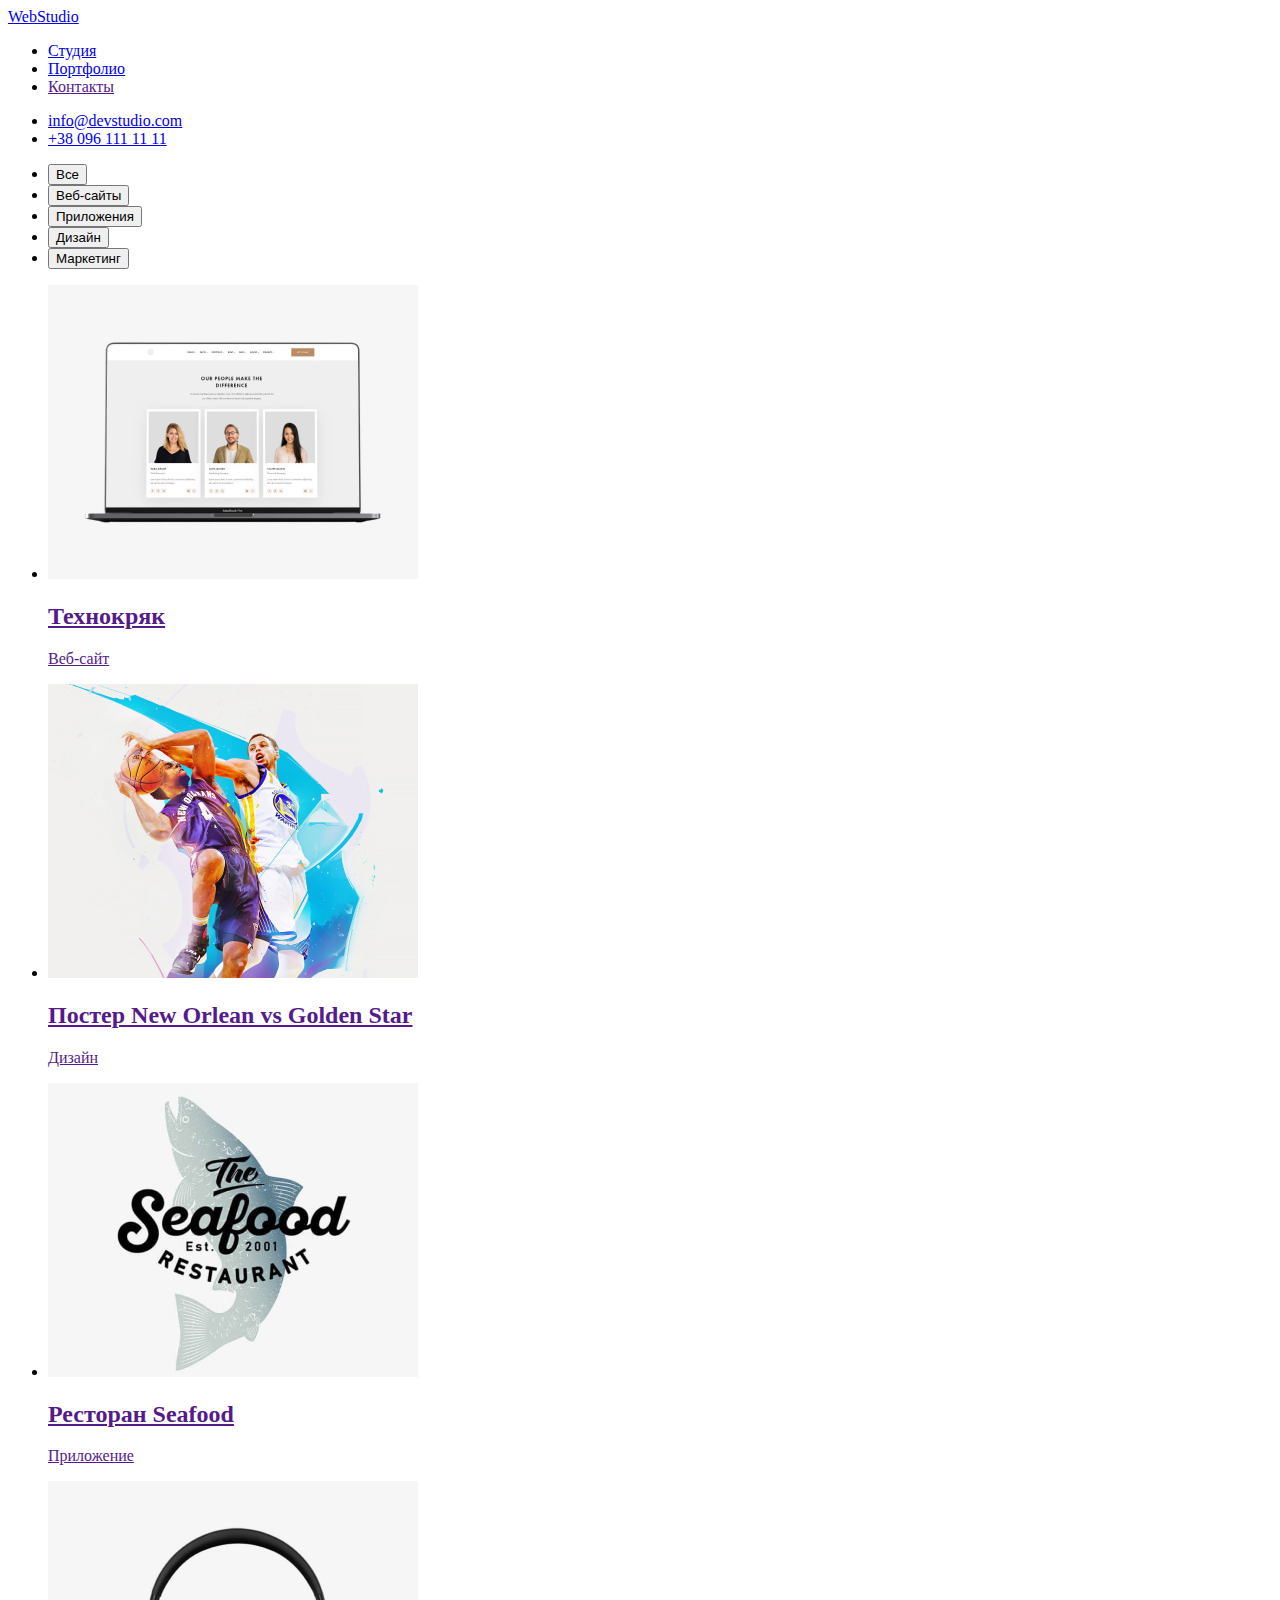
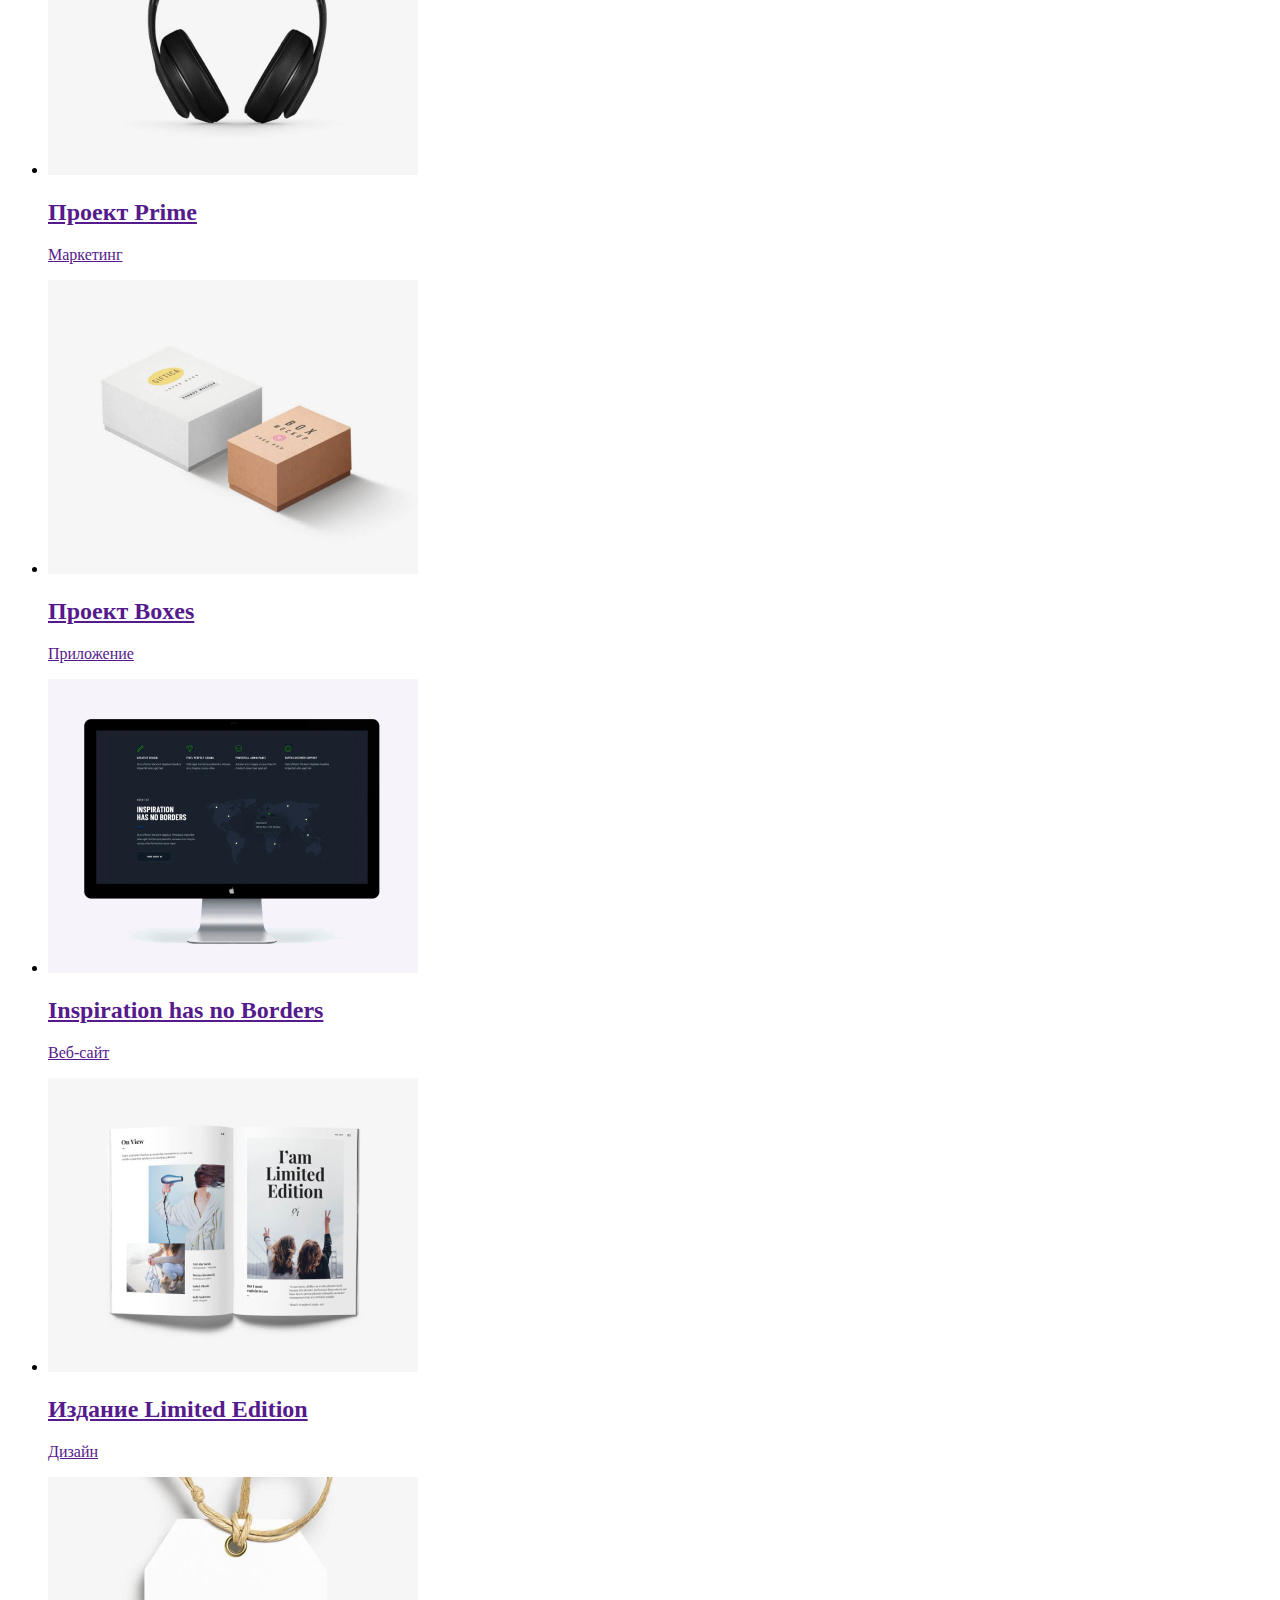
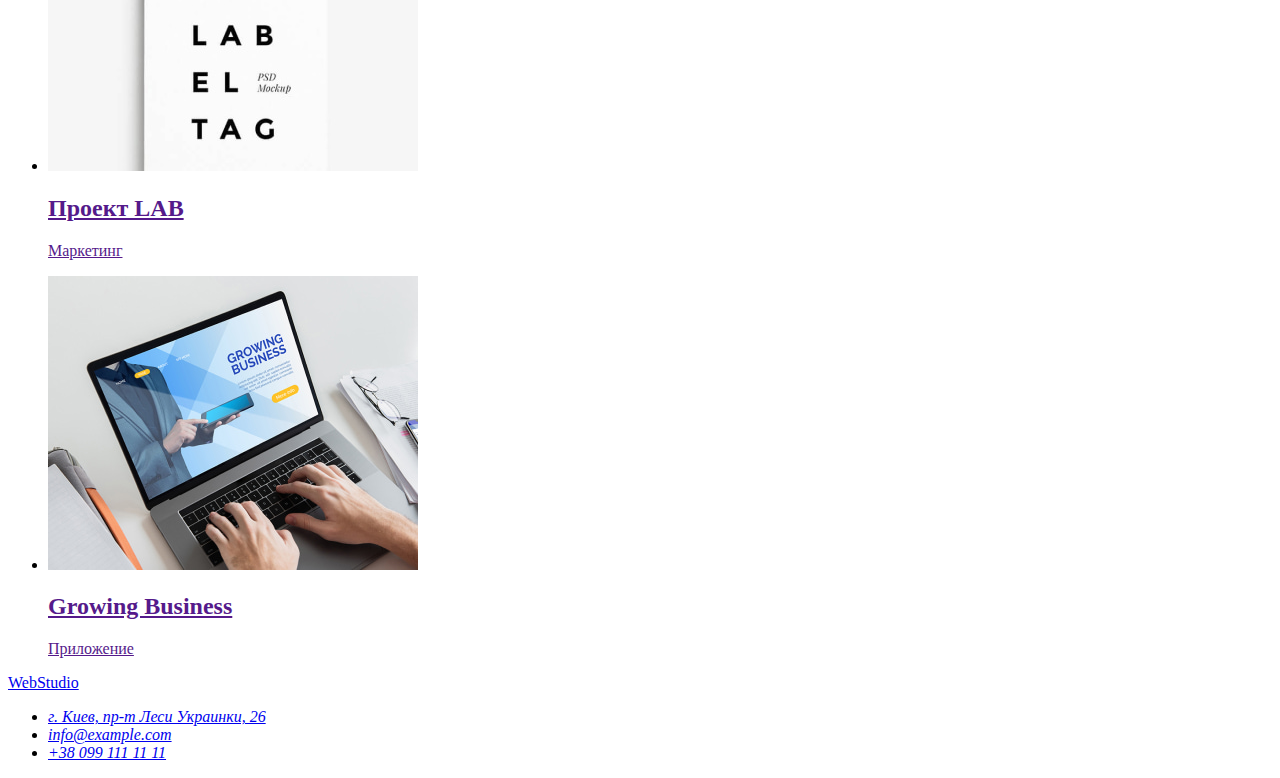
==== portfolio.html @ 7c0461ce "Создает разметку страницы портфолио" ====
<!DOCTYPE html>
<html lang="ru">

<head>
    <meta charset="UTF-8">
    <meta http-equiv="X-UA-Compatible" content="IE=edge">
    <meta name="viewport" content="width=device-width, initial-scale=1.0">
    <title>Home work</title>
</head>

<body>
    <header>
        <a href="/">WebStudio</a>
        <nav>
            <ul>
                <li><a href="./index.html">Студия</a></li>
                <li><a href="./portfolio.html">Портфолио</a></li>
                <li><a href="">Контакты</a></li>
            </ul>
        </nav>
        <ul>
            <li><a href="mailto:info@devstudio.com">info@devstudio.com</a></li>
            <li><a href="tel:+380961111111">+38 096 111 11 11</a></li>
        </ul>
    </header>
    <main>
        <section>
            <h1 hidden>Портфолио</h1>
            <ul>
                <li><button type="button">Все</button></li>
                <li><button type="button">Веб-сайты</button></li>
                <li><button type="button">Приложения</button></li>
                <li><button type="button">Дизайн</button></li>
                <li><button type="button">Маркетинг</button></li>
            </ul>
            <ul>
                <li> 
                    <a href="">
                        <img src="./images/project-img-1.jpg" alt="Ноутбук" width="370">
                        <h2>Технокряк</h2>
                        <p>Веб-сайт</p>
                    </a>
                    
                </li>
                <li> 
                    <a href="">
                        <img src="./images/project-img-2.jpg" alt="Постер" width="370">
                        <h2>Постер New Orlean vs Golden Star</h2>
                        <p>Дизайн</p>
                    </a>
                </li>
                <li>
                    <a href="">
                        <img src="./images/project-img-3.jpg" alt="Логотип ресторана" width="370">
                        <h2>Ресторан Seafood</h2>
                        <p>Приложение</p>
                    </a>
                </li>
                <li>
                    <a href="">
                        <img src="./images/project-img-4.jpg" alt="Наушники" width="370">
                        <h2>Проект Prime</h2>
                        <p>Маркетинг</p>
                    </a>
                    
                </li>
                <li>
                    <a href="">
                        <img src="./images/project-img-5.jpg" alt="Коробки" width="370">
                        <h2>Проект Boxes</h2>
                        <p>Приложение</p>
                    </a>
                    
                </li>
                <li>
                    <a href="">
                        <img src="./images/project-img-6.jpg" alt="Монитор" width="370">
                        <h2>Inspiration has no Borders</h2>
                        <p>Веб-сайт</p>
                    </a>
                </li>
                <li>
                    <a href="">
                        <img src="./images/project-img-7.jpg" alt="Журнал" width="370">
                        <h2>Издание Limited Edition</h2>
                        <p>Дизайн</p>
                    </a>
                </li>
                <li> 
                    <a href="">
                        <img src="./images/project-img-8.jpg" alt="Ярлык" width="370">
                        <h2>Проект LAB</h2>
                        <p>Маркетинг</p>
                    </a>
                </li>
                <li> 
                    <a href="">
                        <img src="./images/project-img-9.jpg" alt="Работа за ноутбуком" width="370">
                        <h2>Growing Business</h2>
                        <p>Приложение</p>
                    </a>
                </li>
            </ul>
        </section>
    </main>
    <footer>
        <a href="/">WebStudio</a>
        <address>
            <ul>
                <li><a
                        href="https://www.google.com.ua/maps/place/%D0%B1%D1%83%D0%BB.+%D0%9B%D0%B5%D1%81%D0%B8+%D0%A3%D0%BA%D1%80%D0%B0%D0%B8%D0%BD%D0%BA%D0%B8,+26,+%D0%9A%D0%B8%D0%B5%D0%B2,+02000/@50.4265841,30.5361971,17z/data=!3m1!4b1!4m5!3m4!1s0x40d4cf0e033ecbe9:0x57a4dffefec77da0!8m2!3d50.4265807!4d30.5383858?hl=ru">г.
                        Киев, пр-т Леси Украинки, 26</a></li>
                <li><a href="mailto:info@example.com">info@example.com</a></li>
                <li><a href="tel:+380991111111">+38 099 111 11 11</a></li>
            </ul>
        </address>
    </footer>

</body>

</html>
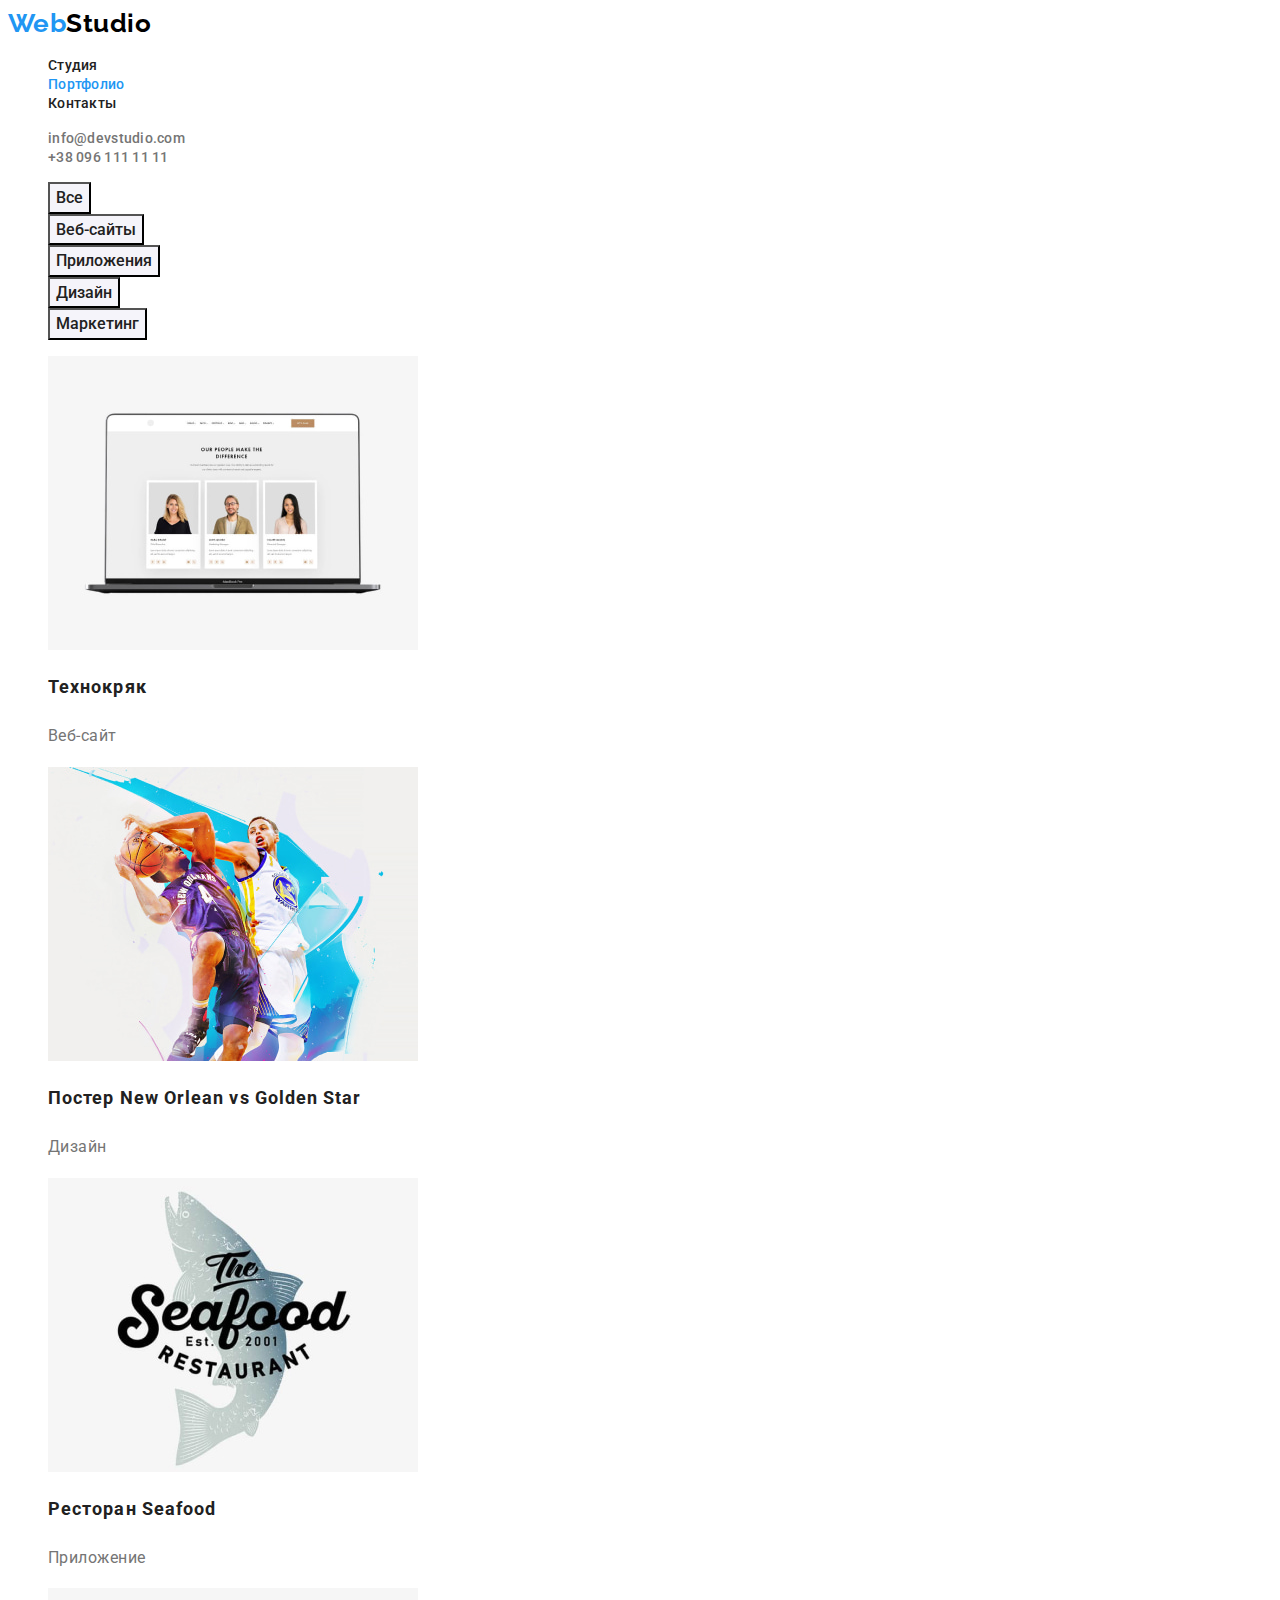
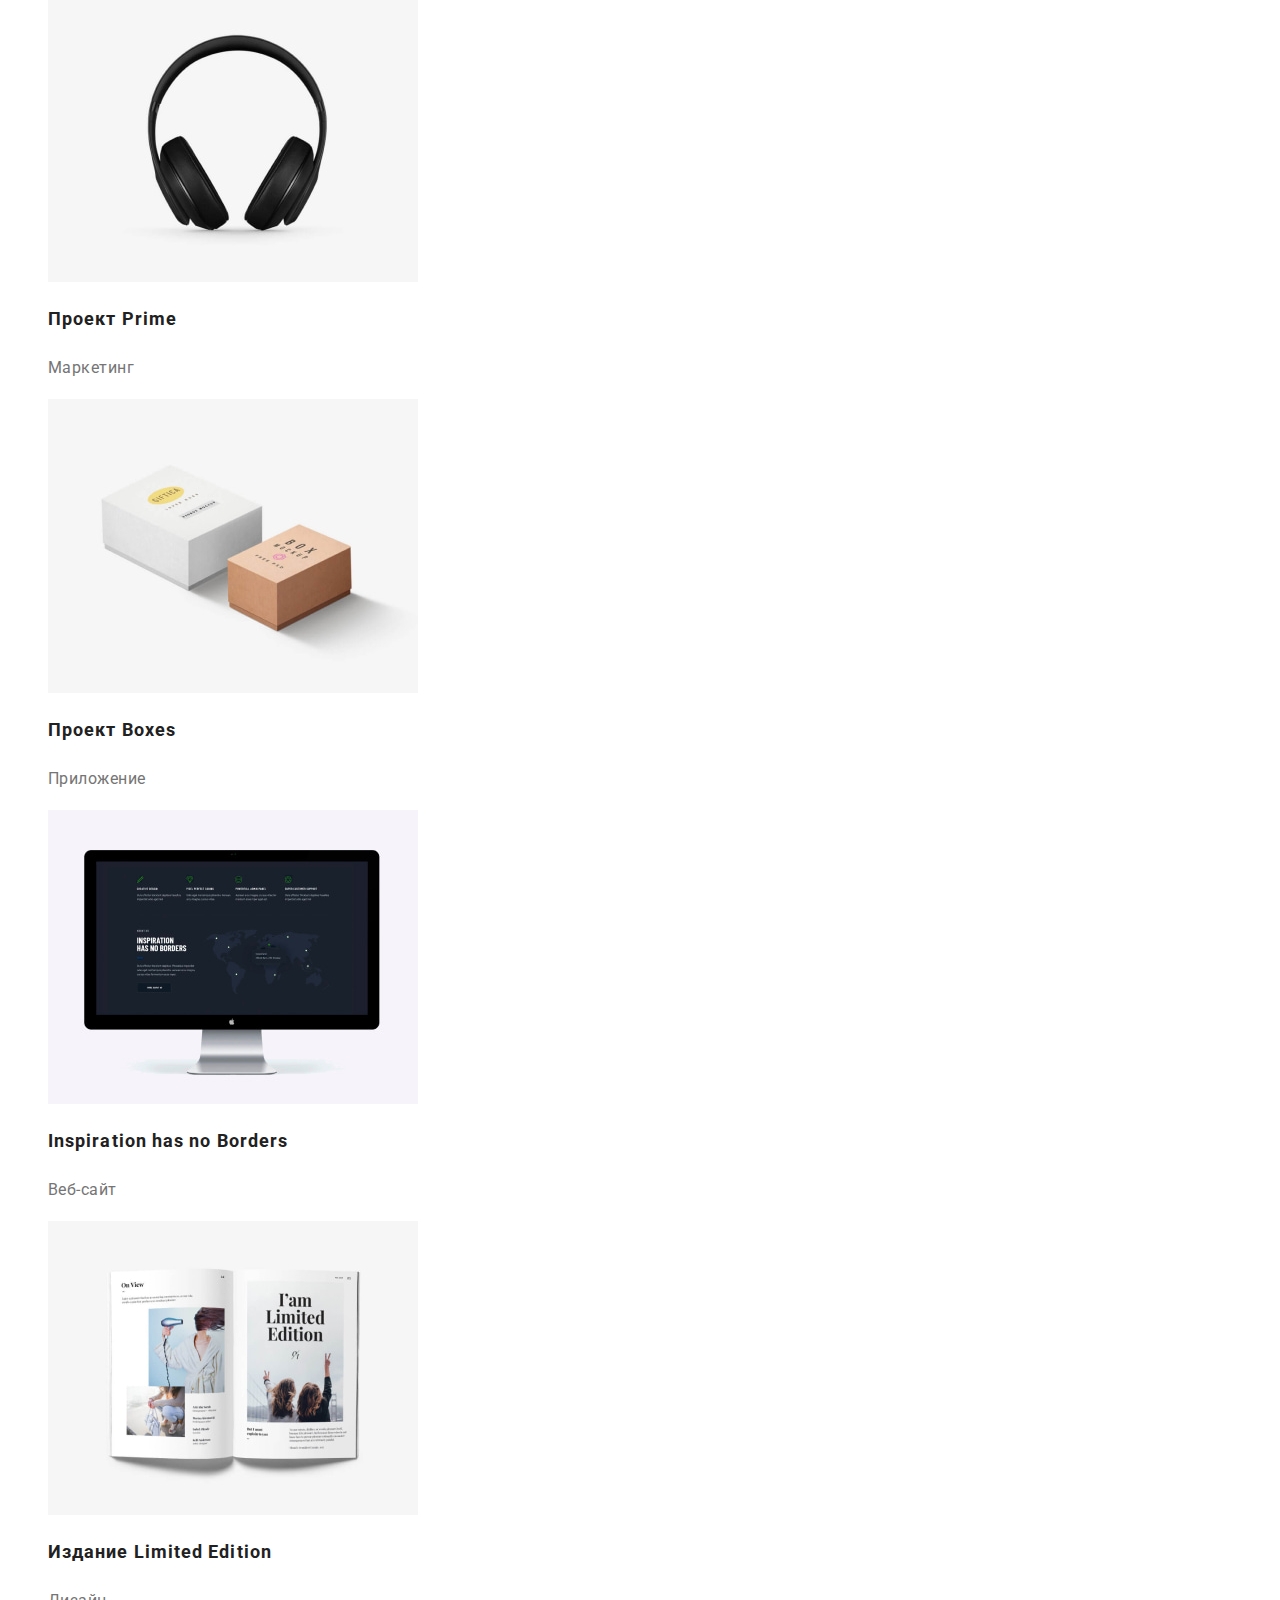
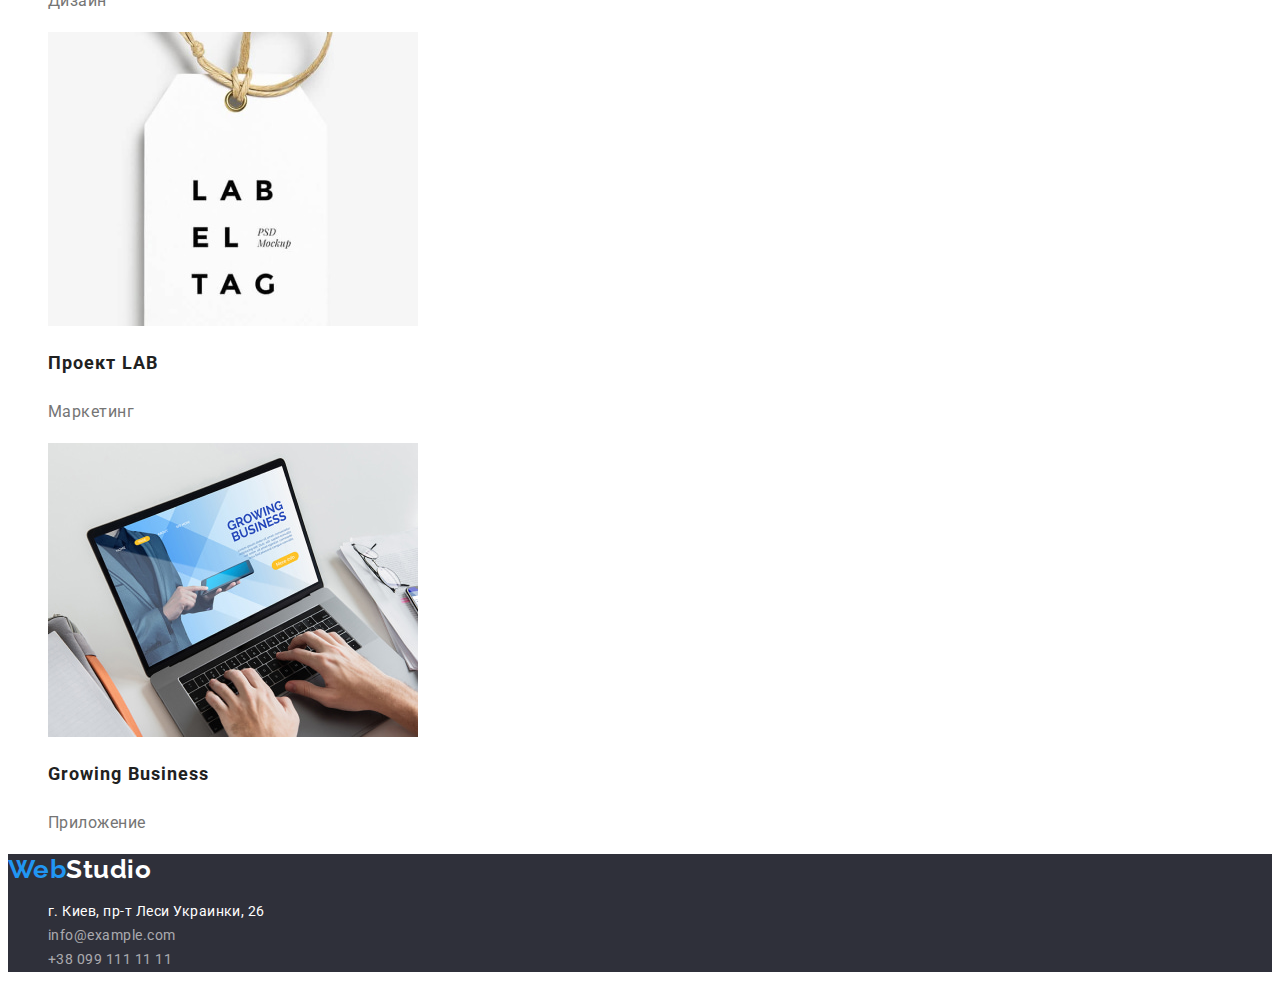
==== commit 395ef598: "Применяет CSS-стили для стилизации текста и цветового оформления страниц" ====
--- a/portfolio.html
+++ b/portfolio.html
@@ -6,112 +6,117 @@
     <meta http-equiv="X-UA-Compatible" content="IE=edge">
     <meta name="viewport" content="width=device-width, initial-scale=1.0">
     <title>Home work</title>
+    <link rel="preconnect" href="https://fonts.googleapis.com">
+    <link rel="preconnect" href="https://fonts.gstatic.com" crossorigin>
+    <link href="https://fonts.googleapis.com/css2?family=Raleway:wght@700&family=Roboto:wght@400;500;700;900&display=swap"
+        rel="stylesheet">
+    <link rel="stylesheet" href="./css/styles.css">
 </head>
 
 <body>
     <header>
-        <a href="/">WebStudio</a>
+        <a class="logo link" href="/">Web<span class="logo-primary">Studio</span></a>
         <nav>
-            <ul>
-                <li><a href="./index.html">Студия</a></li>
-                <li><a href="./portfolio.html">Портфолио</a></li>
-                <li><a href="">Контакты</a></li>
+            <ul class="nav-list list link">
+                <li><a class="nav-link link" href="./index.html">Студия</a></li>
+                <li><a class="nav-link current link" href="./portfolio.html">Портфолио</a></li>
+                <li><a class="nav-link link" href="">Контакты</a></li>
             </ul>
         </nav>
-        <ul>
-            <li><a href="mailto:info@devstudio.com">info@devstudio.com</a></li>
-            <li><a href="tel:+380961111111">+38 096 111 11 11</a></li>
+        <ul class="list">
+            <li><a class="header-contact link" href="mailto:info@devstudio.com">info@devstudio.com</a></li>
+            <li><a class="header-contact link" href="tel:+380961111111">+38 096 111 11 11</a></li>
         </ul>
     </header>
     <main>
         <section>
             <h1 hidden>Портфолио</h1>
-            <ul>
-                <li><button type="button">Все</button></li>
-                <li><button type="button">Веб-сайты</button></li>
-                <li><button type="button">Приложения</button></li>
-                <li><button type="button">Дизайн</button></li>
-                <li><button type="button">Маркетинг</button></li>
+            <ul class="filter-list list">
+                <li><button class="filter-item" type="button">Все</button></li>
+                <li><button class="filter-item" type="button">Веб-сайты</button></li>
+                <li><button class="filter-item" type="button">Приложения</button></li>
+                <li><button class="filter-item" type="button">Дизайн</button></li>
+                <li><button class="filter-item" type="button">Маркетинг</button></li>
             </ul>
-            <ul>
+            <ul class="list">
                 <li> 
-                    <a href="">
+                    <a class="link" href="">
                         <img src="./images/project-img-1.jpg" alt="Ноутбук" width="370">
-                        <h2>Технокряк</h2>
-                        <p>Веб-сайт</p>
+                        <h2 class="card-title">Технокряк</h2>
+                        <p class="card-description">Веб-сайт</p>
                     </a>
                     
                 </li>
                 <li> 
-                    <a href="">
+                    <a class="link" href="">
                         <img src="./images/project-img-2.jpg" alt="Постер" width="370">
-                        <h2>Постер New Orlean vs Golden Star</h2>
-                        <p>Дизайн</p>
+                        <h2 class="card-title">Постер New Orlean vs Golden Star</h2>
+                        <p class="card-description">Дизайн</p>
                     </a>
                 </li>
                 <li>
-                    <a href="">
+                    <a class="link" href="">
                         <img src="./images/project-img-3.jpg" alt="Логотип ресторана" width="370">
-                        <h2>Ресторан Seafood</h2>
-                        <p>Приложение</p>
+                        <h2 class="card-title">Ресторан Seafood</h2>
+                        <p class="card-description">Приложение</p>
                     </a>
                 </li>
                 <li>
-                    <a href="">
+                    <a class="link" href="">
                         <img src="./images/project-img-4.jpg" alt="Наушники" width="370">
-                        <h2>Проект Prime</h2>
-                        <p>Маркетинг</p>
+                        <h2 class="card-title">Проект Prime</h2>
+                        <p class="card-description">Маркетинг</p>
                     </a>
                     
                 </li>
                 <li>
-                    <a href="">
+                    <a class="link" href="">
                         <img src="./images/project-img-5.jpg" alt="Коробки" width="370">
-                        <h2>Проект Boxes</h2>
-                        <p>Приложение</p>
+                        <h2 class="card-title">Проект Boxes</h2>
+                        <p class="card-description">Приложение</p>
                     </a>
                     
                 </li>
                 <li>
-                    <a href="">
+                    <a class="link" href="">
                         <img src="./images/project-img-6.jpg" alt="Монитор" width="370">
-                        <h2>Inspiration has no Borders</h2>
-                        <p>Веб-сайт</p>
+                        <h2 class="card-title">Inspiration has no Borders</h2>
+                        <p class="card-description">Веб-сайт</p>
                     </a>
                 </li>
                 <li>
-                    <a href="">
+                    <a class="link" href="">
                         <img src="./images/project-img-7.jpg" alt="Журнал" width="370">
-                        <h2>Издание Limited Edition</h2>
-                        <p>Дизайн</p>
+                        <h2 class="card-title">Издание Limited Edition</h2>
+                        <p class="card-description">Дизайн</p>
                     </a>
                 </li>
                 <li> 
-                    <a href="">
+                    <a class="link" href="">
                         <img src="./images/project-img-8.jpg" alt="Ярлык" width="370">
-                        <h2>Проект LAB</h2>
-                        <p>Маркетинг</p>
+                        <h2 class="card-title">Проект LAB</h2>
+                        <p class="card-description">Маркетинг</p>
                     </a>
                 </li>
                 <li> 
-                    <a href="">
+                    <a class="link" href="">
                         <img src="./images/project-img-9.jpg" alt="Работа за ноутбуком" width="370">
-                        <h2>Growing Business</h2>
-                        <p>Приложение</p>
+                        <h2 class="card-title">Growing Business</h2>
+                        <p class="card-description">Приложение</p>
                     </a>
                 </li>
             </ul>
         </section>
     </main>
-    <footer>
-        <a href="/">WebStudio</a>
+    <footer class="footer">
+        <a class="logo link" href="/">Web<span class="logo-secondary">Studio</span></a>
         <address>
-            <ul>
-                <li><a
+            <ul class="list">
+                <li><a class="adress-link link"
                         href="https://www.google.com.ua/maps/place/%D0%B1%D1%83%D0%BB.+%D0%9B%D0%B5%D1%81%D0%B8+%D0%A3%D0%BA%D1%80%D0%B0%D0%B8%D0%BD%D0%BA%D0%B8,+26,+%D0%9A%D0%B8%D0%B5%D0%B2,+02000/@50.4265841,30.5361971,17z/data=!3m1!4b1!4m5!3m4!1s0x40d4cf0e033ecbe9:0x57a4dffefec77da0!8m2!3d50.4265807!4d30.5383858?hl=ru">г.
                         Киев, пр-т Леси Украинки, 26</a></li>
-                <li><a href="mailto:info@example.com">info@example.com</a></li>
-                <li><a href="tel:+380991111111">+38 099 111 11 11</a></li>
+                <li><a class="footer-contact link" href="mailto:info@example.com">info@example.com</a></li>
+                <li><a class="footer-contact link" href="tel:+380991111111">+38 099 111 11 11</a></li>
             </ul>
         </address>
     </footer>
--- a/css/styles.css
+++ b/css/styles.css
@@ -0,0 +1,198 @@
+:root {
+  --main-bg-color: #ffffff;
+  --secondary-bg-color: #2f303a;
+  --accent-bg-color: #f5f4fa;
+  --main-txt-color: #757575;
+  --title-txt-color: #212121;
+  --accent-color: #2196f3;
+  --accent-black-color: #000000;
+  --accent-white-color: #ffffff;
+}
+
+body {
+  background-color: var(--main-bg-color);
+  color: var(--main-txt-color);
+  font-family: Roboto, sans-serif;
+  letter-spacing: 0.03em;
+}
+
+.list {
+  list-style: none;
+}
+
+.link {
+  text-decoration: none;
+}
+
+.logo {
+  color: var(--accent-color);
+  font-family: Raleway;
+  font-weight: 700;
+  font-size: 26px;
+  line-height: 1.19;
+}
+
+.logo-primary {
+  color: var(--accent-black-color);
+}
+
+.logo-secondary {
+  color: var(--accent-white-color);
+}
+
+.nav-link {
+  color: var(--title-txt-color);
+  font-weight: 500;
+  font-size: 14px;
+  line-height: 1.14;
+  letter-spacing: 0.02em;
+}
+
+.nav-link:hover,
+.nav-link:focus {
+  color: var(--accent-color);
+}
+
+.nav-link.current {
+  color: var(--accent-color);
+}
+
+.header-contact {
+  color: currentColor;
+  font-weight: 500;
+  font-size: 14px;
+  line-height: 1.14;
+  letter-spacing: 0.02em;
+}
+
+.header-contact:hover,
+.header-contact:focus {
+  color: var(--accent-color);
+}
+
+.hero {
+  background-color: var(--secondary-bg-color);
+}
+
+.hero-title {
+  color: var(--accent-white-color);
+  font-weight: 900;
+  font-size: 44px;
+  line-height: 1.36;
+  text-align: center;
+  letter-spacing: 0.06em;
+  text-transform: uppercase;
+}
+
+.service-btn {
+  background-color: var(--accent-color);
+  color: var(--accent-white-color);
+  font-family: inherit;
+  font-weight: 700;
+  font-size: 16px;
+  line-height: 1.87;
+  letter-spacing: 0.06em;
+}
+
+.service-bt:hover,
+.service-bt:focus {
+  background-color: #188ce8;
+}
+
+.features-list h3 {
+  color: var(--title-txt-color);
+  font-weight: 700;
+  font-size: 14px;
+  line-height: 1.14;
+  text-transform: uppercase;
+}
+
+.features-list p {
+  font-size: 14px;
+  line-height: 1.71;
+}
+
+.services-title,
+.team-title {
+  color: var(--title-txt-color);
+  font-weight: 700;
+  font-size: 36px;
+  line-height: 1.16;
+  text-align: center;
+}
+
+.team {
+  background-color: var(--accent-bg-color);
+}
+
+.team-list h3 {
+  color: var(--title-txt-color);
+  font-weight: 500;
+  font-size: 16px;
+  line-height: 1.19;
+}
+
+.team-list p {
+  font-size: 16px;
+  line-height: 1.19;
+}
+
+.footer {
+  background-color: var(--secondary-bg-color);
+}
+
+.adress-link {
+  color: #ffffff;
+  font-style: normal;
+  font-size: 14px;
+  line-height: 1.71;
+}
+
+.adress-link:hover,
+.adress-link:focus {
+  color: var(--accent-color);
+}
+
+.footer-contact {
+  color: rgba(255, 255, 255, 0.6);
+  font-style: normal;
+  font-size: 14px;
+  line-height: 1.71;
+}
+
+.footer-contact:hover,
+.footer-contact:focus {
+  color: var(--accent-color);
+}
+
+/* Портфолио */
+.filter-item {
+  background-color: var(--accent-bg-color);
+  color: var(--title-txt-color);
+  font-family: inherit;
+  font-weight: 500;
+  font-size: 16px;
+  line-height: 1.6;
+  text-align: center;
+  cursor: pointer;
+}
+
+.filter-item:hover,
+.filter-item:focus {
+  background-color: var(--accent-color);
+  color: var(--accent-white-color);
+}
+
+.card-title {
+  color: var(--title-txt-color);
+  font-weight: 700;
+  font-size: 18px;
+  line-height: 2;
+  letter-spacing: 0.06em;
+}
+
+.card-description {
+  color: var(--main-txt-color);
+  font-size: 16px;
+  line-height: 1.87;
+}
